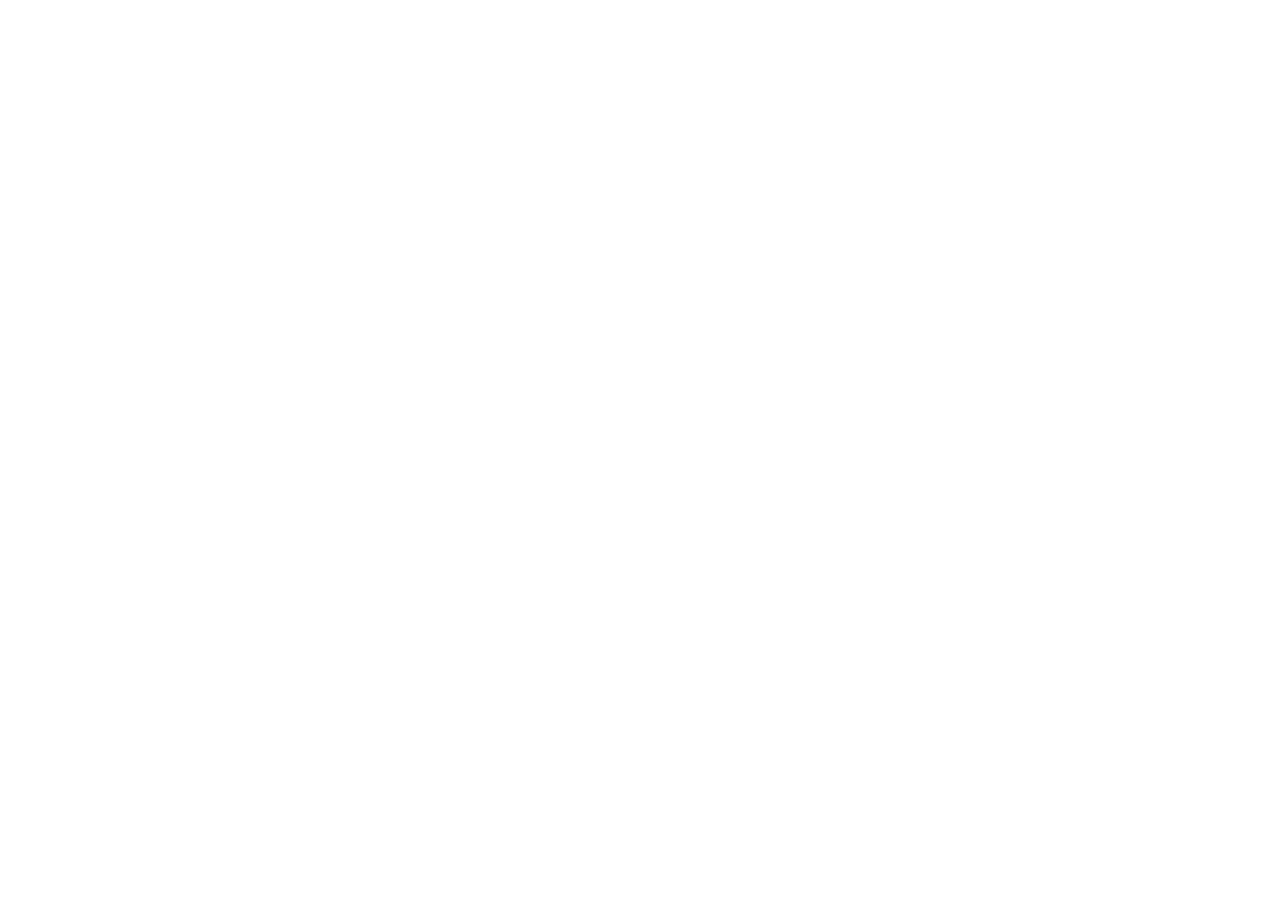
==== index.html @ fbdef7d6 "Criei a página principal" ====
<!DOCTYPE html>
<html lang="pt-br">
  <head>
    <meta charset="UTF-8" />
    <meta http-equiv="X-UA-Compatible" content="IE=edge" />
    <meta name="viewport" content="width=device-width, initial-scale=1.0" />
    <link rel="shortcut icon" href="favicon.ico" type="image/x-icon" />
    <title>Projeto Redes Sociais</title>
  </head>
  <body></body>
</html>
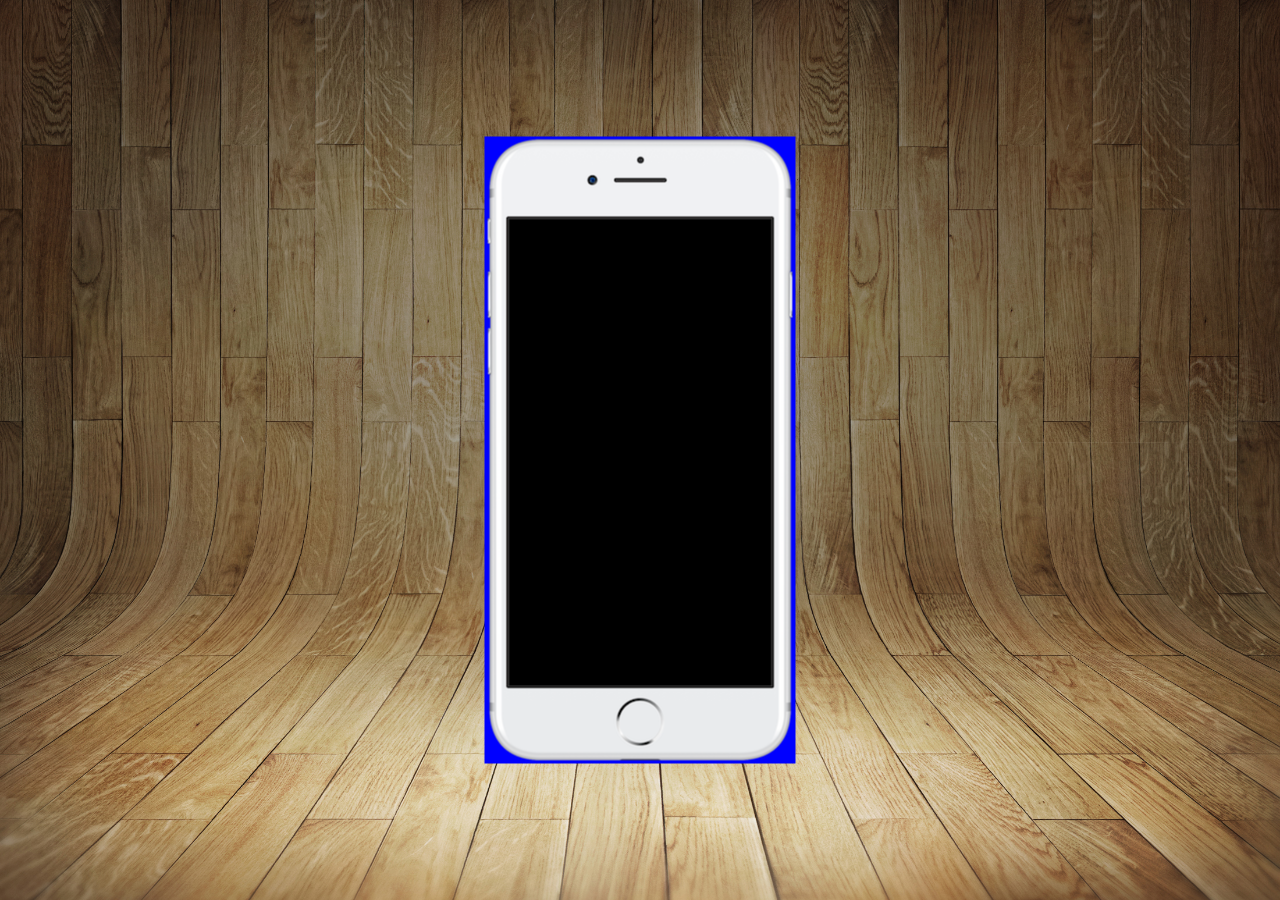
==== commit 5423c99b: "Capítulo 23 Aula 3" ====
--- a/index.html
+++ b/index.html
@@ -5,7 +5,13 @@
     <meta http-equiv="X-UA-Compatible" content="IE=edge" />
     <meta name="viewport" content="width=device-width, initial-scale=1.0" />
     <link rel="shortcut icon" href="favicon.ico" type="image/x-icon" />
+    <link rel="stylesheet" href="estilos/style.css" />
     <title>Projeto Redes Sociais</title>
   </head>
-  <body></body>
+  <body>
+    <main>
+      <section id="telefone"></section>
+      <section id="redes-sociais"></section>
+    </main>
+  </body>
 </html>
--- a/estilos/style.css
+++ b/estilos/style.css
@@ -0,0 +1,37 @@
+@charset "UTF-8";
+
+* {
+  margin: 0;
+  padding: 0;
+  font-family: Arial, Helvetica, sans-serif;
+}
+
+html,
+body {
+  height: 100vh;
+  width: 100vw;
+  background-color: black;
+}
+
+body {
+  background: url("../imagens/fundo-madeira.jpg") no-repeat top center;
+  background-size: cover;
+  background-attachment: fixed;
+}
+
+main {
+  height: 100vh;
+  position: relative;
+}
+
+section#telefone {
+  position: absolute;
+  top: 50%;
+  left: 50%;
+  transform: translate(-50%, -50%);
+
+  height: 627px;
+  width: 311px;
+  background-color: blue;
+  background: blue url("../imagens/frame-iphone.png") no-repeat;
+}
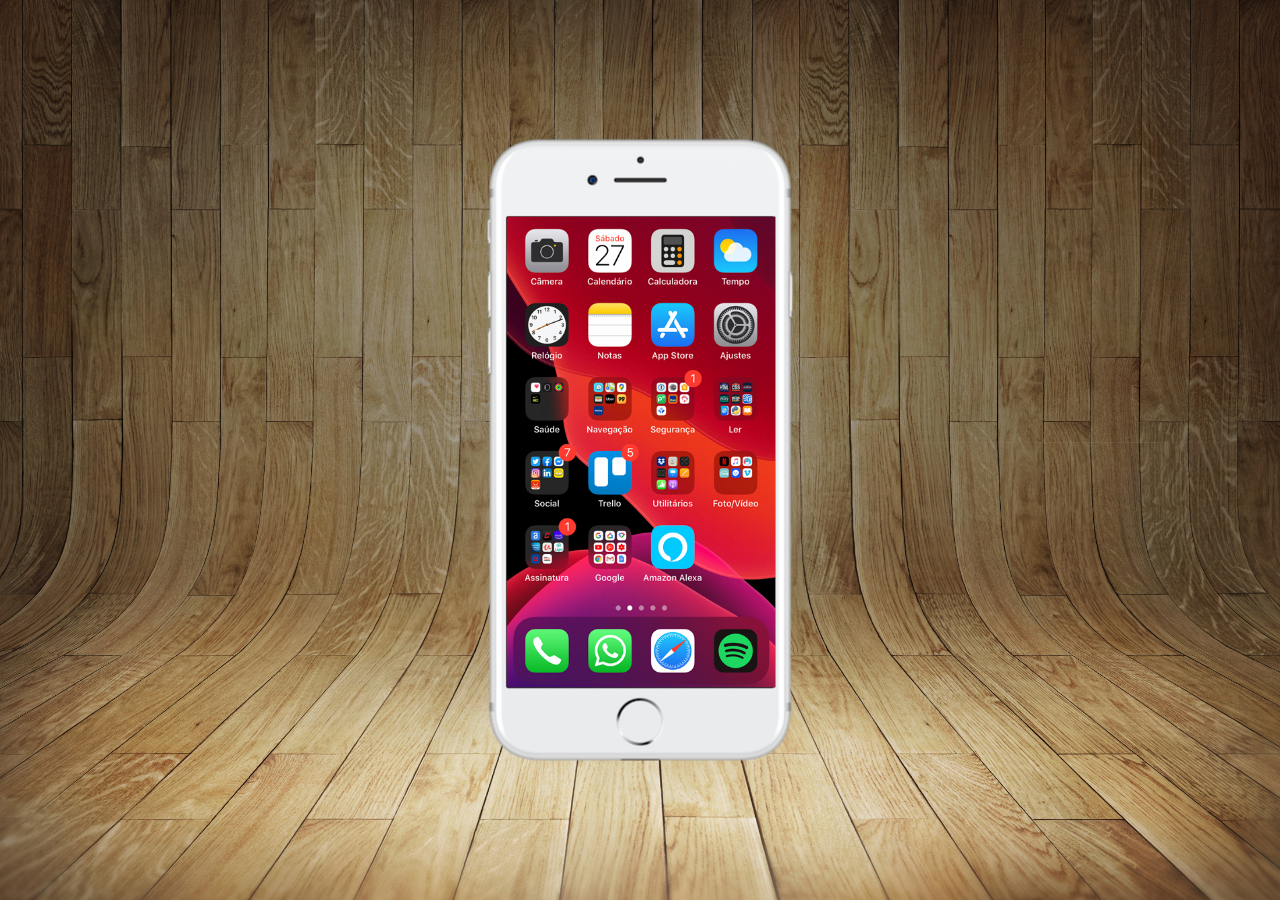
==== commit cea1b020: "Capítulo 23 Aula 5" ====
--- a/index.html
+++ b/index.html
@@ -10,7 +10,9 @@
   </head>
   <body>
     <main>
-      <section id="telefone"></section>
+      <section id="telefone">
+        <iframe src="home.html" name="tela" id="tela" frameborder="0"></iframe>
+      </section>
       <section id="redes-sociais"></section>
     </main>
   </body>
--- a/estilos/style.css
+++ b/estilos/style.css
@@ -32,6 +32,13 @@
 
   height: 627px;
   width: 311px;
-  background-color: blue;
-  background: blue url("../imagens/frame-iphone.png") no-repeat;
+  background: url("../imagens/frame-iphone.png") no-repeat;
 }
+
+iframe#tela {
+  position: relative;
+  top: 80px;
+  left: 22px;
+  width: 269px;
+  height: 471px;
+}
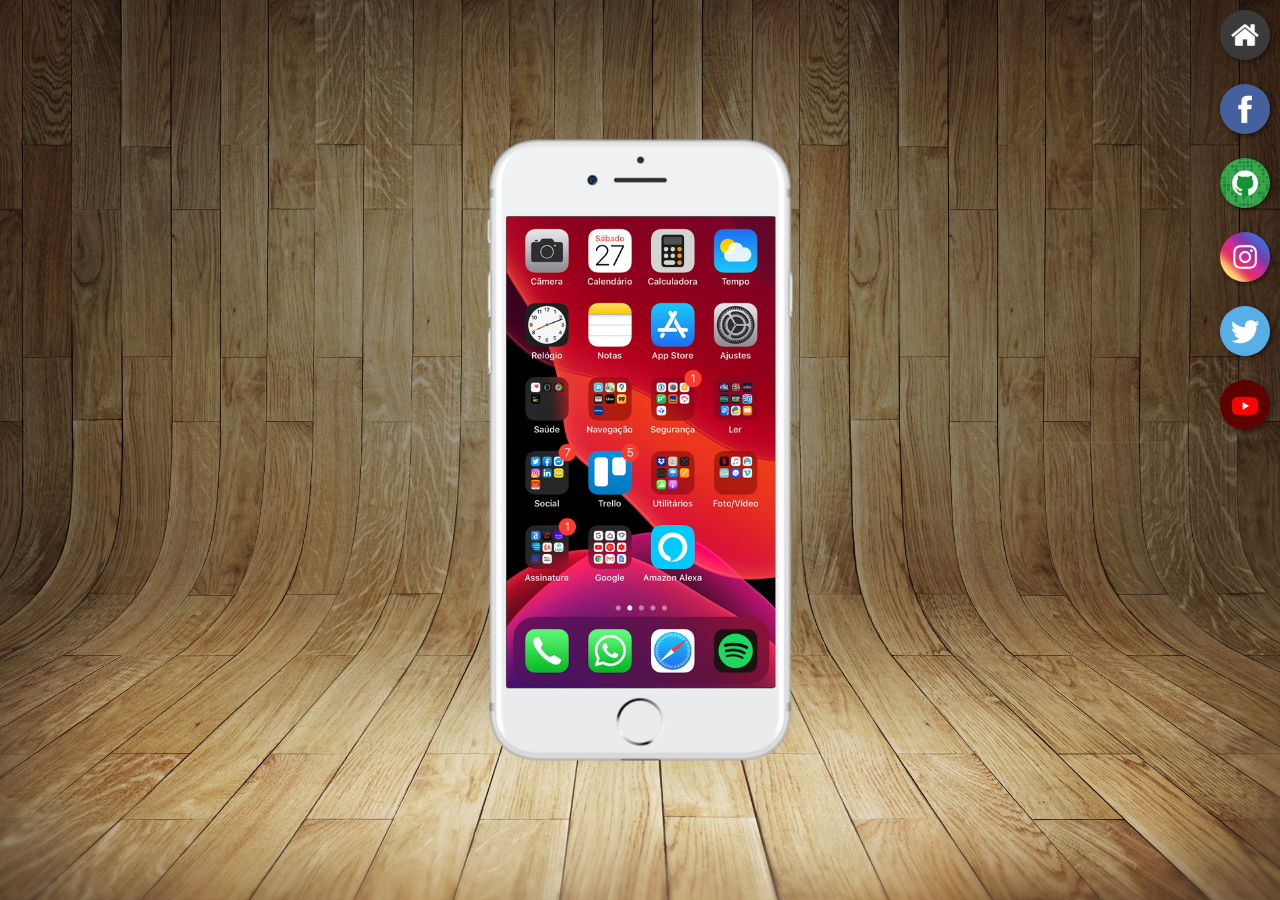
==== commit 850055e4: "Capítulo 23 Aula 5" ====
--- a/index.html
+++ b/index.html
@@ -11,9 +11,16 @@
   <body>
     <main>
       <section id="telefone">
-        <iframe src="home.html" name="tela" id="tela" frameborder="0"></iframe>
+        <iframe src="home.html" name="tela" id="tela" frameborder="0"> Seu navegador não é compatível com isso. </iframe>
       </section>
-      <section id="redes-sociais"></section>
+      <section id="redes-sociais">
+        <a href="#" target="tela"><img src="imagens/logo-home.jpg" alt="Home" /></a> <br />
+        <a href="#" target="tela"><img src="imagens/logo-facebook.jpg" alt="" /></a> <br />
+        <a href="#" target="tela"><img src="imagens/logo-github.jpg" alt="GitHub" /></a> <br />
+        <a href="#" target="tela"><img src="imagens/logo-instagram.jpg" alt="Instagram" /></a> <br />
+        <a href="#" target="tela"><img src="imagens/logo-twitter.jpg" alt="Twitter" /></a> <br />
+        <a href="#" target="tela"><img src="imagens/logo-youtube.jpg" alt="YouTube" /></a>
+      </section>
     </main>
   </body>
 </html>
--- a/estilos/style.css
+++ b/estilos/style.css
@@ -42,3 +42,21 @@
   width: 269px;
   height: 471px;
 }
+
+section#redes-sociais {
+  text-align: right;
+}
+section#redes-sociais img {
+  height: 50px;
+  margin: 10px;
+  border-radius: 50%;
+  box-shadow: 2px 2px 5px #00000080;
+  box-sizing: border-box;
+}
+
+section#redes-sociais img:hover {
+  border: 2px solid #ffffff99;
+  transform: translate(-3px, -3px);
+  box-shadow: 5px 5px 10px #00000099;
+  transition: transform 0.3s, border 1s;
+}
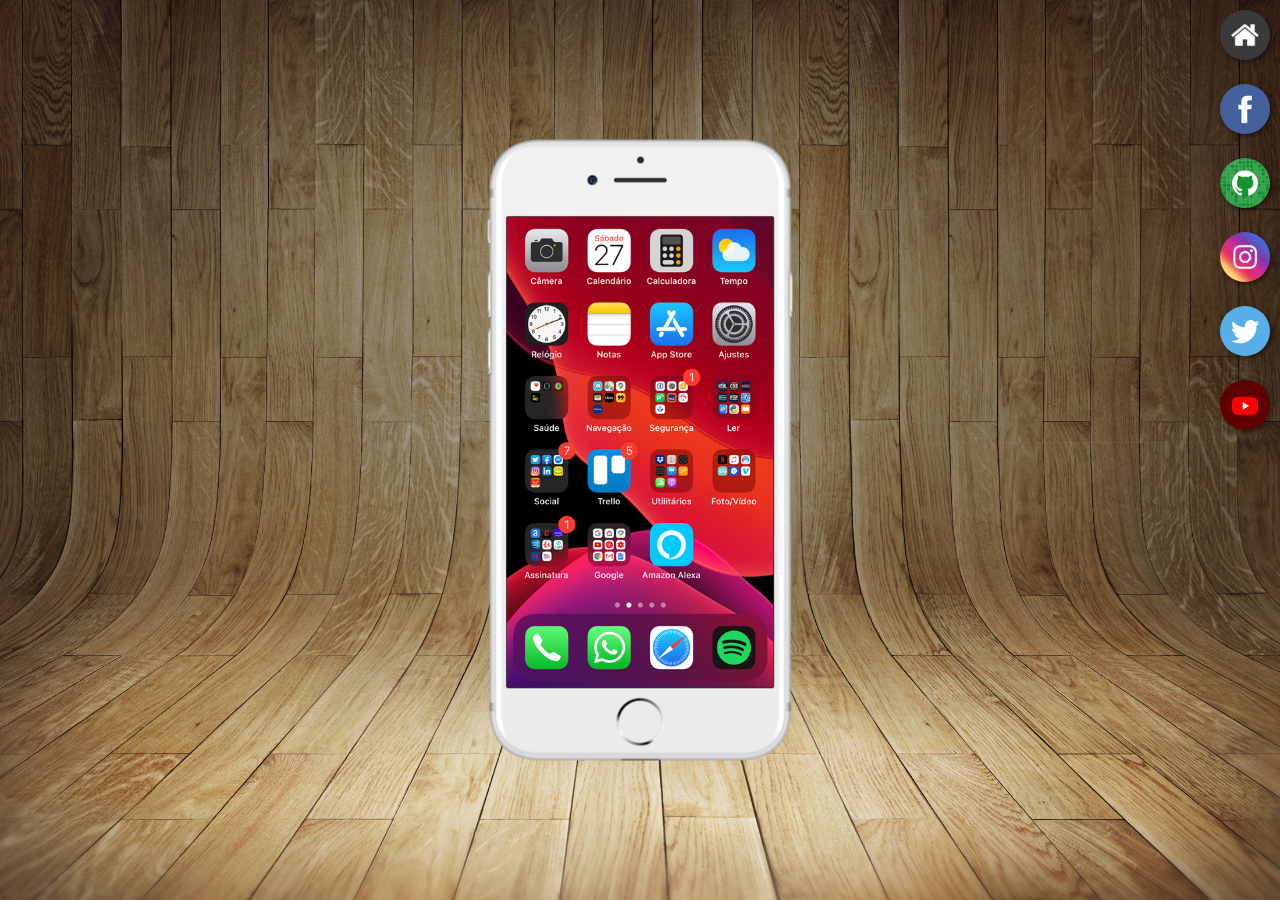
==== commit c04757ef: "Capítulo 23 Aula 6" ====
--- a/index.html
+++ b/index.html
@@ -14,12 +14,12 @@
         <iframe src="home.html" name="tela" id="tela" frameborder="0"> Seu navegador não é compatível com isso. </iframe>
       </section>
       <section id="redes-sociais">
-        <a href="#" target="tela"><img src="imagens/logo-home.jpg" alt="Home" /></a> <br />
-        <a href="#" target="tela"><img src="imagens/logo-facebook.jpg" alt="" /></a> <br />
-        <a href="#" target="tela"><img src="imagens/logo-github.jpg" alt="GitHub" /></a> <br />
-        <a href="#" target="tela"><img src="imagens/logo-instagram.jpg" alt="Instagram" /></a> <br />
-        <a href="#" target="tela"><img src="imagens/logo-twitter.jpg" alt="Twitter" /></a> <br />
-        <a href="#" target="tela"><img src="imagens/logo-youtube.jpg" alt="YouTube" /></a>
+        <a href="home.html" target="tela"><img src="imagens/logo-home.jpg" alt="Home" /></a> <br />
+        <a href="facebook.html" target="tela"><img src="imagens/logo-facebook.jpg" alt="" /></a> <br />
+        <a href="github.html" target="tela"><img src="imagens/logo-github.jpg" alt="GitHub" /></a> <br />
+        <a href="instagram.html" target="tela"><img src="imagens/logo-instagram.jpg" alt="Instagram" /></a> <br />
+        <a href="twitter.html" target="tela"><img src="imagens/logo-twitter.jpg" alt="Twitter" /></a> <br />
+        <a href="youtube.html" target="tela"><img src="imagens/logo-youtube.jpg" alt="YouTube" /></a>
       </section>
     </main>
   </body>
--- a/estilos/style.css
+++ b/estilos/style.css
@@ -39,7 +39,7 @@
   position: relative;
   top: 80px;
   left: 22px;
-  width: 269px;
+  width: 267px;
   height: 471px;
 }
 
